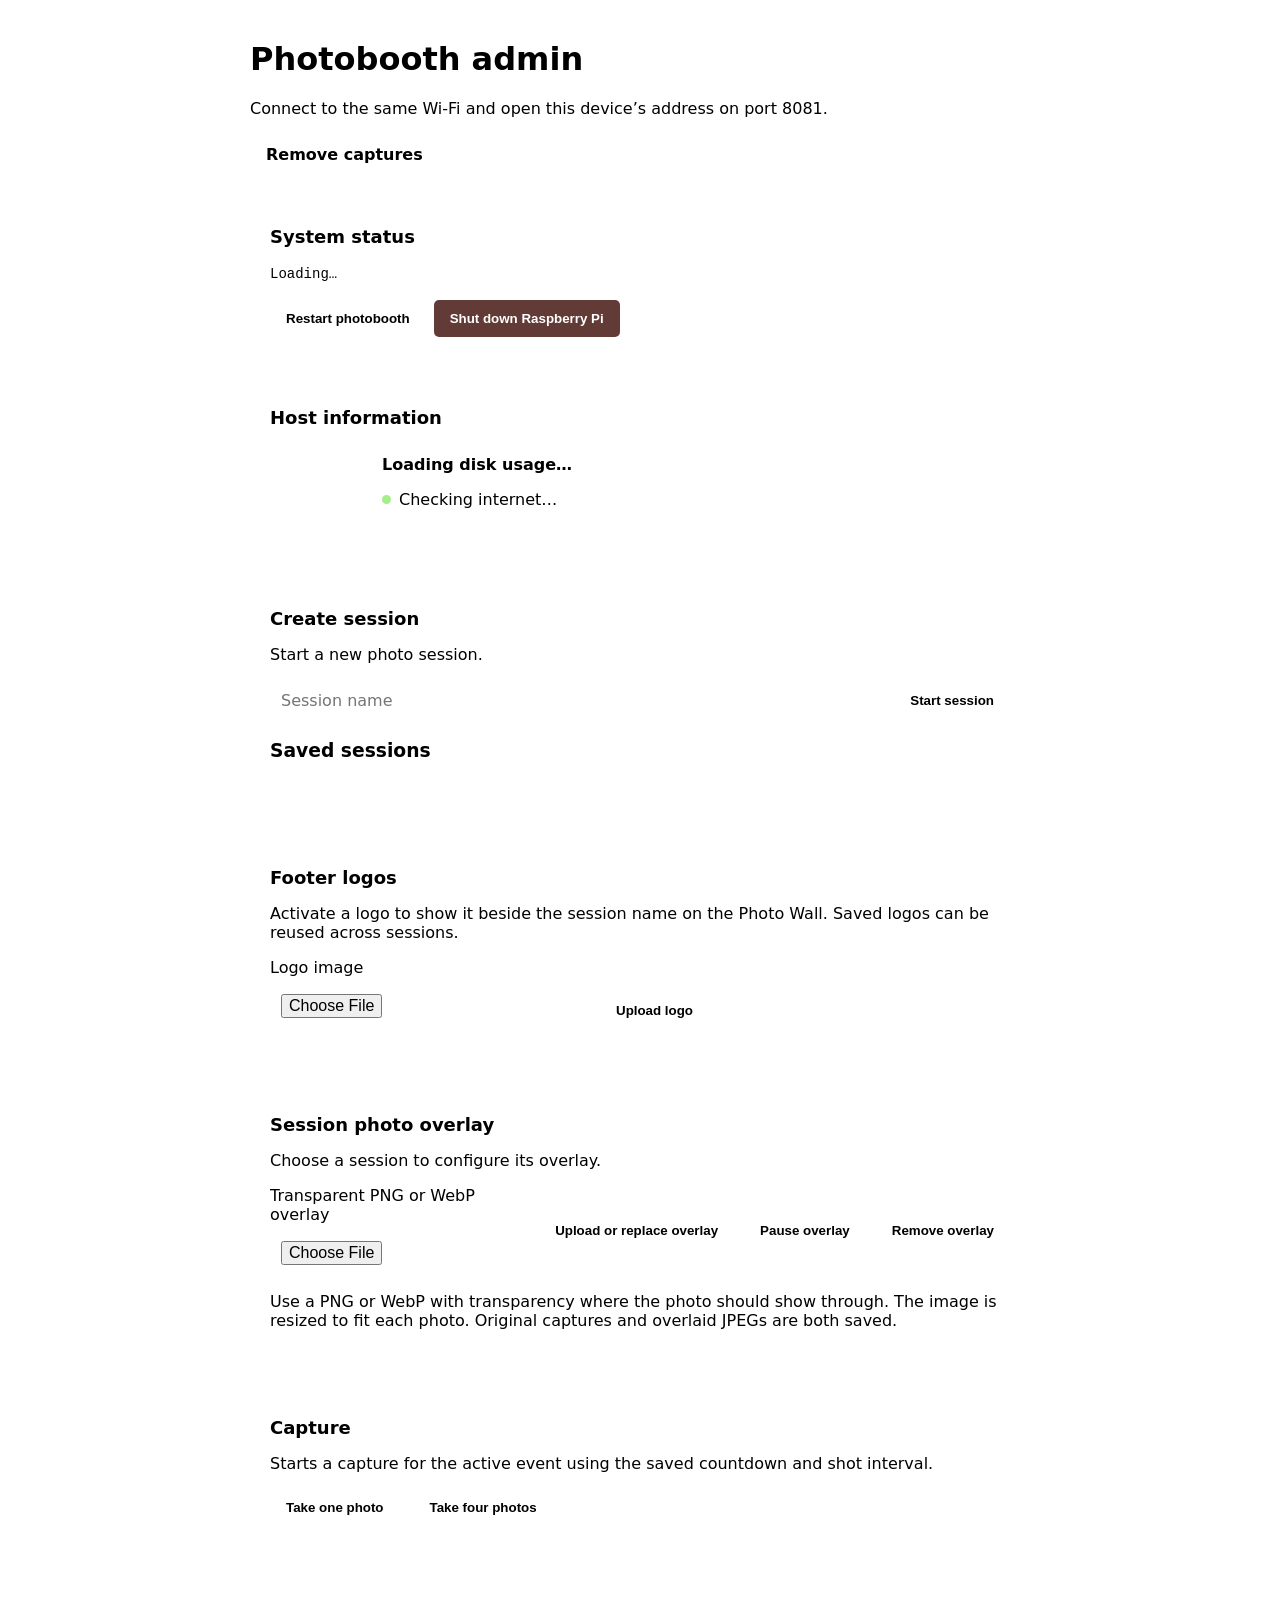
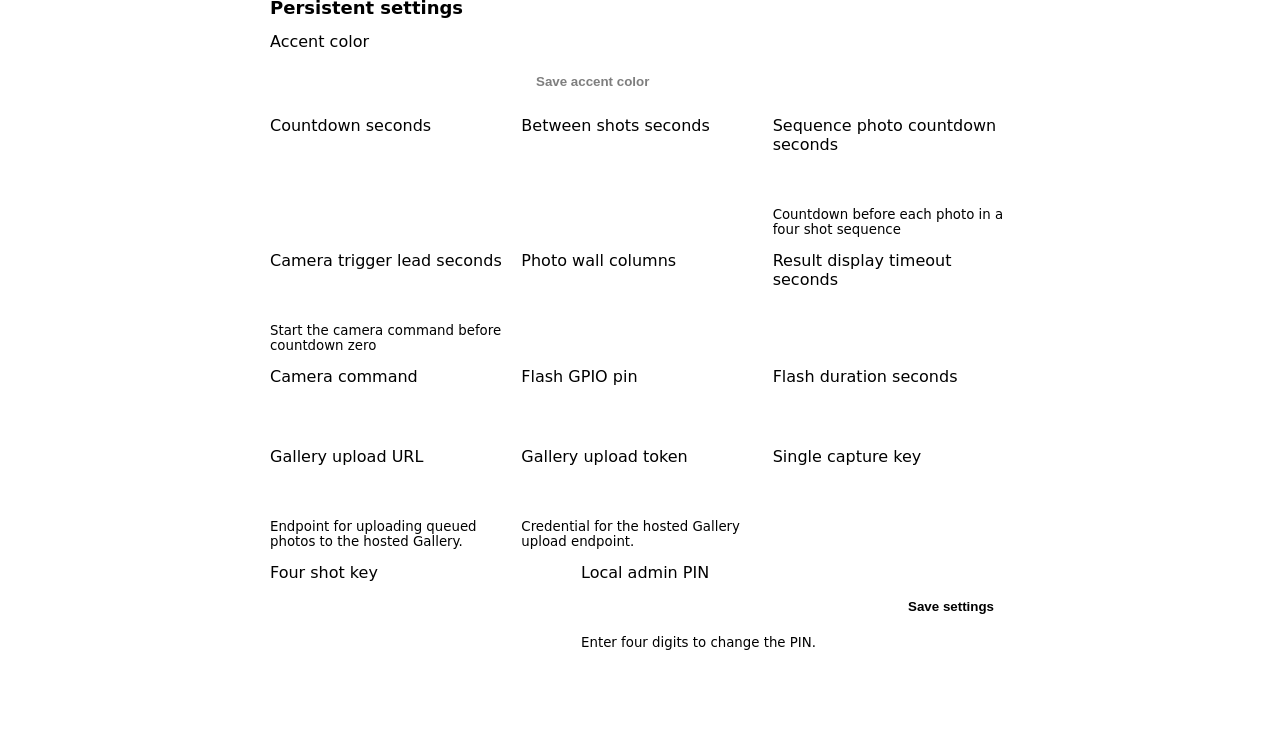
==== photobooth/static/admin.html @ e75b1881 "Add capture removal and shutdown to remote admin" ====
<!doctype html><html lang="en"><head><meta charset="utf-8"><meta name="viewport" content="width=device-width,initial-scale=1"><title>Photobooth Admin</title><link rel="stylesheet" href="/static/appearance.css"><style>*{box-sizing:border-box}body{margin:0;background:var(--page);color:var(--text);font:16px system-ui,sans-serif}.wrap{max-width:820px;margin:40px auto;padding:0 20px}h1{font-size:32px}h2{font-size:18px;color:var(--accent)}.card{background:var(--card);border:1px solid var(--secondary-strong);border-radius:10px;padding:20px;margin:16px 0}.status{white-space:pre-line;font:14px ui-monospace,monospace;color:var(--text-muted);line-height:1.8}form{display:flex;gap:10px;flex-wrap:wrap}input,select{background:var(--field);border:1px solid var(--line-strong);border-radius:5px;padding:11px;color:white;font:inherit}input[type=text]{flex:1;min-width:200px}button{border:0;border-radius:5px;background:var(--accent);color:var(--accent-ink);padding:11px 16px;font-weight:700;cursor:pointer}label{display:grid;gap:6px;color:var(--text-muted);min-width:180px;flex:1}label input,label select{width:100%}#accent-form{align-items:end;margin-bottom:16px}#accent-form label{flex:0 1 240px}.settings{display:flex;gap:14px;flex-wrap:wrap}#message{min-height:22px;color:var(--accent)}.muted{color:var(--text-subtle)}a{color:var(--accent)}.session-admin-list{display:grid;gap:8px}.session-admin-row{display:flex;align-items:center;justify-content:space-between;gap:12px;padding:10px;border:1px solid var(--secondary-strong);border-radius:6px}.session-admin-row small{display:block;color:var(--text-subtle);margin-top:3px}.session-admin-actions{display:flex;gap:6px}.session-admin-actions button{padding:8px 10px}.session-admin-actions a{display:inline-block;padding:8px 10px;border-radius:5px;background:var(--secondary-strong);color:var(--text);text-decoration:none;font-size:13px;font-weight:700}.session-admin-actions button.secondary,.secondary{background:var(--secondary-strong);color:var(--text)}.session-admin-actions button.danger{background:#633b36;color:#fff}.host-panel{display:flex;align-items:center;gap:18px}.disk-chart{width:94px;height:94px;flex:none;border-radius:50%;background:conic-gradient(var(--accent) var(--usage,0%),var(--secondary-strong) 0)}.disk-chart:after{content:"";display:block;width:62px;height:62px;position:relative;top:16px;left:16px;border-radius:50%;background:var(--card)}.host-panel strong,.host-panel small{display:block}.internet-line{display:flex;align-items:center;gap:8px}.internet-line i{width:9px;height:9px;border-radius:50%;background:#a5ef8a}.internet-line i.offline{background:#ff8d75}.internet-stat i{display:block;width:7px;height:7px;border-radius:50%;background:#a5ef8a}.internet-stat i.offline{background:#ff8d75}.session-admin-actions{flex-wrap:wrap;justify-content:flex-end}.session-admin-row{flex-wrap:wrap}
.admin-page-link{display:inline-block;border-radius:5px;background:var(--accent);color:var(--accent-ink);padding:11px 16px;font-weight:700;text-decoration:none}
.system-actions,.dialog-actions{display:flex;flex-wrap:wrap;gap:8px;margin-top:12px}
button.danger{background:#633b36;color:#fff}
button:disabled{opacity:.5;cursor:not-allowed}
#shutdown-dialog{width:min(420px,calc(100% - 32px));margin:auto;background:var(--card);color:var(--text)}
#shutdown-dialog::backdrop{background:rgb(0 0 0 / 60%)}
#shutdown-dialog h2{margin-top:0}
.dialog-actions{justify-content:flex-end}
.footer-logo-list{display:grid;gap:8px;margin-top:14px}
.footer-logo-preview{width:76px;height:48px;object-fit:contain;border-radius:4px;background:var(--field)}
.footer-logo-name{flex:1;min-width:0;overflow-wrap:anywhere}
#footer-logo-form{align-items:end}
#footer-logo-form label{flex:0 1 320px;min-width:0}
</style></head><body><main class="wrap"><h1>Photobooth admin</h1><p class="muted">Connect to the same Wi-Fi and open this device’s address on port 8081.</p><p><a class="admin-page-link" href="/admin/captures">Remove captures</a></p><section class="card"><h2>System status</h2><div id="status" class="status">Loading…</div><div class="system-actions">
  <button id="restart" type="button">Restart photobooth</button>
  <button id="shutdown" class="danger" type="button">Shut down Raspberry Pi</button>
</div>
<p id="shutdown-status" role="status" hidden></p>
<dialog id="shutdown-dialog" class="card" aria-labelledby="shutdown-title" aria-describedby="shutdown-description">
  <h2 id="shutdown-title">Shut down Raspberry Pi?</h2>
  <p id="shutdown-description">The photobooth will be unavailable until the Raspberry Pi is powered on again.</p>
  <form method="dialog" class="dialog-actions">
    <button class="secondary" value="cancel" autofocus>Cancel</button>
    <button class="danger" value="shutdown">Shut down</button>
  </form>
</dialog></section><section class="card"><h2>Host information</h2><div class="host-panel"><div id="disk-chart" class="disk-chart" aria-label="Disk usage"></div><div><strong id="disk-summary">Loading disk usage…</strong><small id="disk-detail" class="muted"></small><p class="internet-line"><i id="admin-internet-indicator"></i><span id="admin-internet-status">Checking internet…</span></p></div></div></section><section class="card"><h2>Create session</h2><p class="muted">Start a new photo session.</p><form id="event-form"><input id="event-name" type="text" placeholder="Session name" required><button>Start session</button></form><h3>Saved sessions</h3><div id="sessions" class="session-admin-list"></div><p><button id="stop-session" class="secondary" type="button" hidden>Stop active session</button></p></section><section class="card" aria-labelledby="footer-logo-heading">
  <h2 id="footer-logo-heading">Footer logos</h2>
  <p class="muted">Activate a logo to show it beside the session name on the Photo Wall. Saved logos can be reused across sessions.</p>
  <form id="footer-logo-form">
    <label>Logo image<input id="footer-logo-file" type="file" accept="image/png,image/jpeg,image/webp" required></label>
    <button>Upload logo</button>
  </form>
  <div id="footer-logo-list" class="footer-logo-list"></div>
  <div id="footer-logo-message" class="muted" role="status"></div>
</section>
<section class="card"><h2>Session photo overlay</h2><p id="overlay-status" class="muted">Choose a session to configure its overlay.</p><form id="overlay-form"><label>Transparent PNG or WebP overlay<input id="overlay-file" type="file" accept="image/png,image/webp,.png,.webp"></label><button>Upload or replace overlay</button><button id="pause-overlay" class="secondary" type="button">Pause overlay</button><button id="remove-overlay" class="secondary" type="button">Remove overlay</button></form><p class="muted">Use a PNG or WebP with transparency where the photo should show through. The image is resized to fit each photo. Original captures and overlaid JPEGs are both saved.</p></section><section class="card"><h2>Capture</h2><p class="muted">Starts a capture for the active event using the saved countdown and shot interval.</p><div class="settings"><button id="capture-one" type="button">Take one photo</button><button id="capture-four" type="button">Take four photos</button></div></section><section class="card"><h2>Persistent settings</h2><form id="accent-form"><label>Accent color<select id="accent-color" name="accent_color" disabled></select></label><button disabled>Save accent color</button><span id="accent-message" class="muted" role="status"></span></form><form id="settings-form" class="settings"><label>Countdown seconds<input name="countdown_seconds" type="number" min="0" max="30"></label><label>Between shots seconds<input name="sequence_interval_seconds" type="number" min="0" max="10" step="0.1"></label><label>Sequence photo countdown seconds<input name="sequence_countdown_seconds" type="number" min="0" max="30"><small>Countdown before each photo in a four shot sequence</small></label><label>Camera trigger lead seconds<input name="capture_lead_seconds" type="number" min="0" max="5" step="0.1"><small>Start the camera command before countdown zero</small></label><label>Photo wall columns<input name="idle_photo_wall_columns" type="number" min="1" max="12"></label><label>Result display timeout seconds<input name="result_timeout_seconds" type="number" min="1" max="300"></label><label>Camera command<input name="camera_command" type="text"></label><label>Flash GPIO pin<input name="gpio_flash_pin" type="number" min="0" max="27"></label><label>Flash duration seconds<input name="flash_seconds" type="number" min="0" max="5" step="0.01"></label><label>Gallery upload URL<input name="upload_url" type="url"><small>Endpoint for uploading queued photos to the hosted Gallery.</small></label><label>Gallery upload token<input name="upload_token" type="password" autocomplete="new-password"><small>Credential for the hosted Gallery upload endpoint.</small></label><label>Single capture key<input name="key_single" type="text" maxlength="1"></label><label>Four shot key<input name="key_sequence" type="text" maxlength="1"></label><label>Local admin PIN<input name="admin_pin" type="password" inputmode="numeric" pattern="[0-9]{4}" maxlength="4" autocomplete="new-password"><small>Enter four digits to change the PIN.</small></label><button>Save settings</button></form></section><div id="message" role="status"></div></main><script src="/static/appearance.js" defer></script><script src="/static/admin.js" defer></script></body></html>
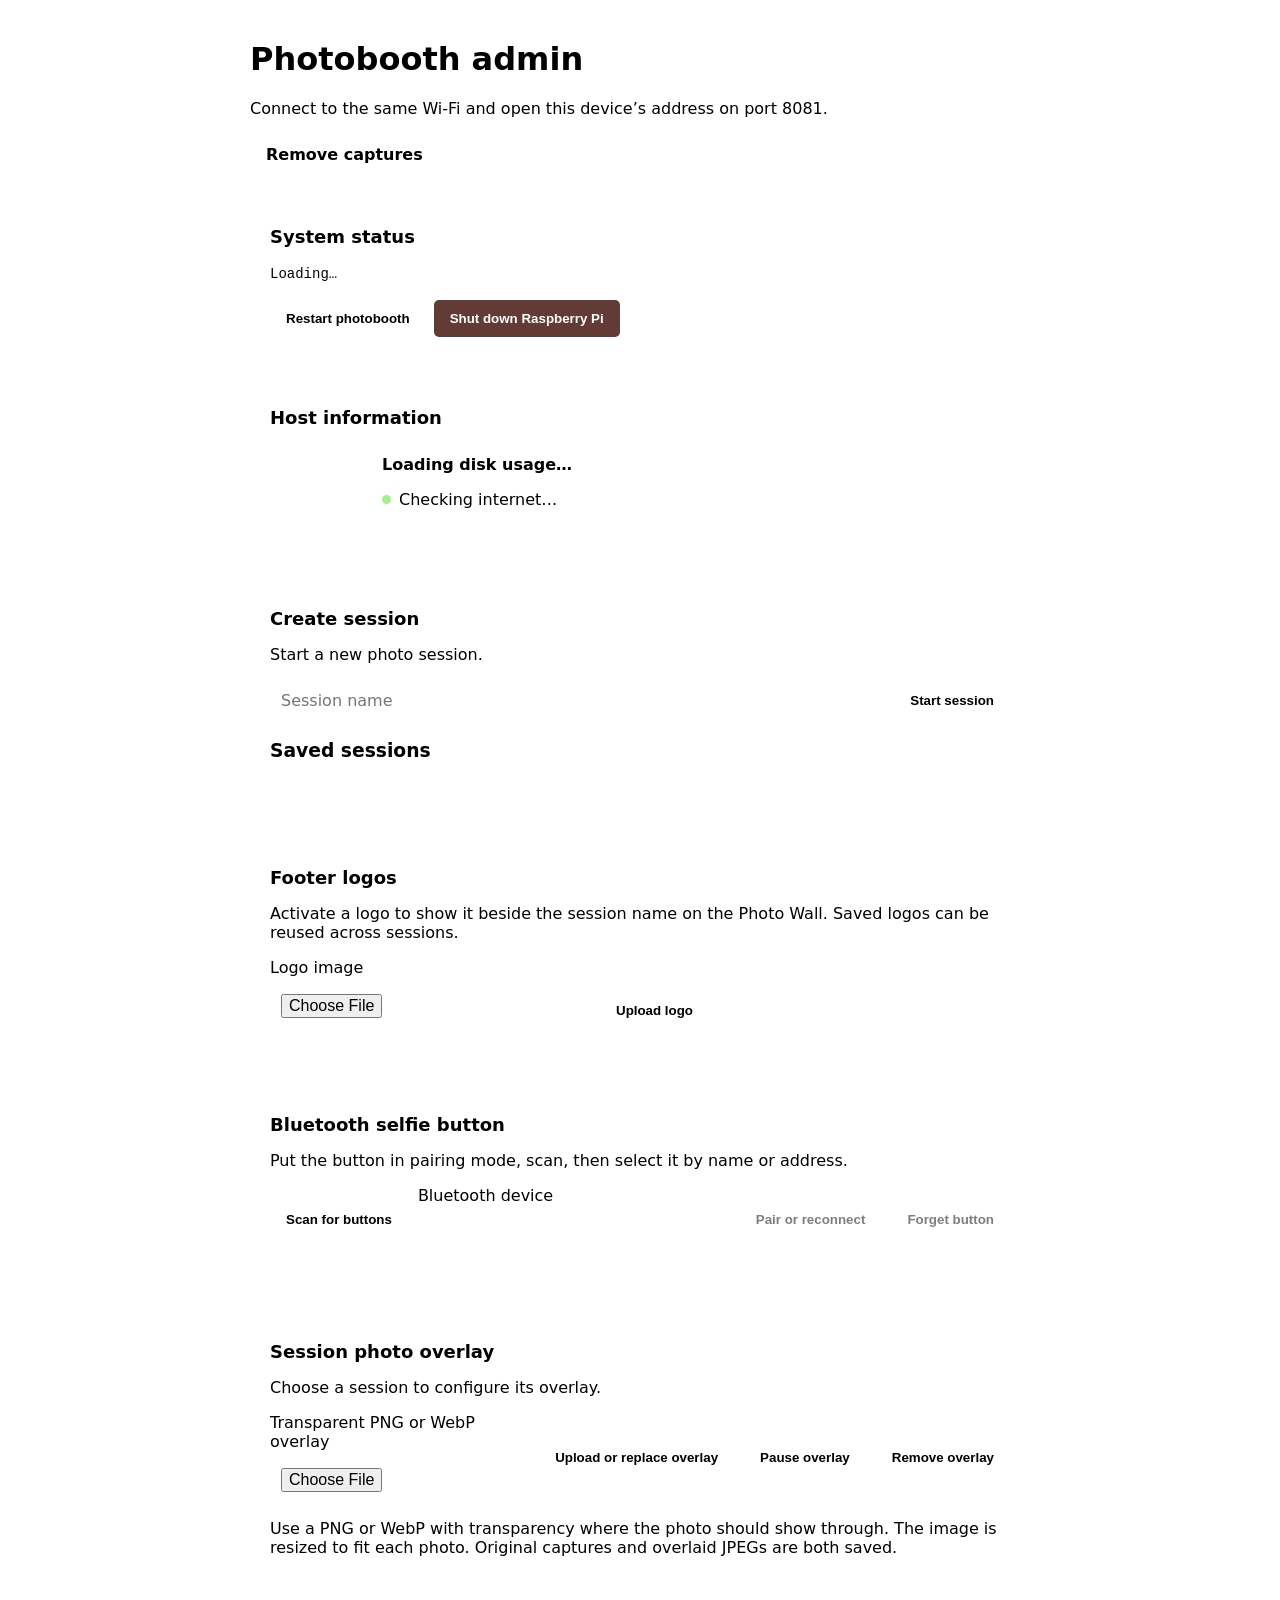
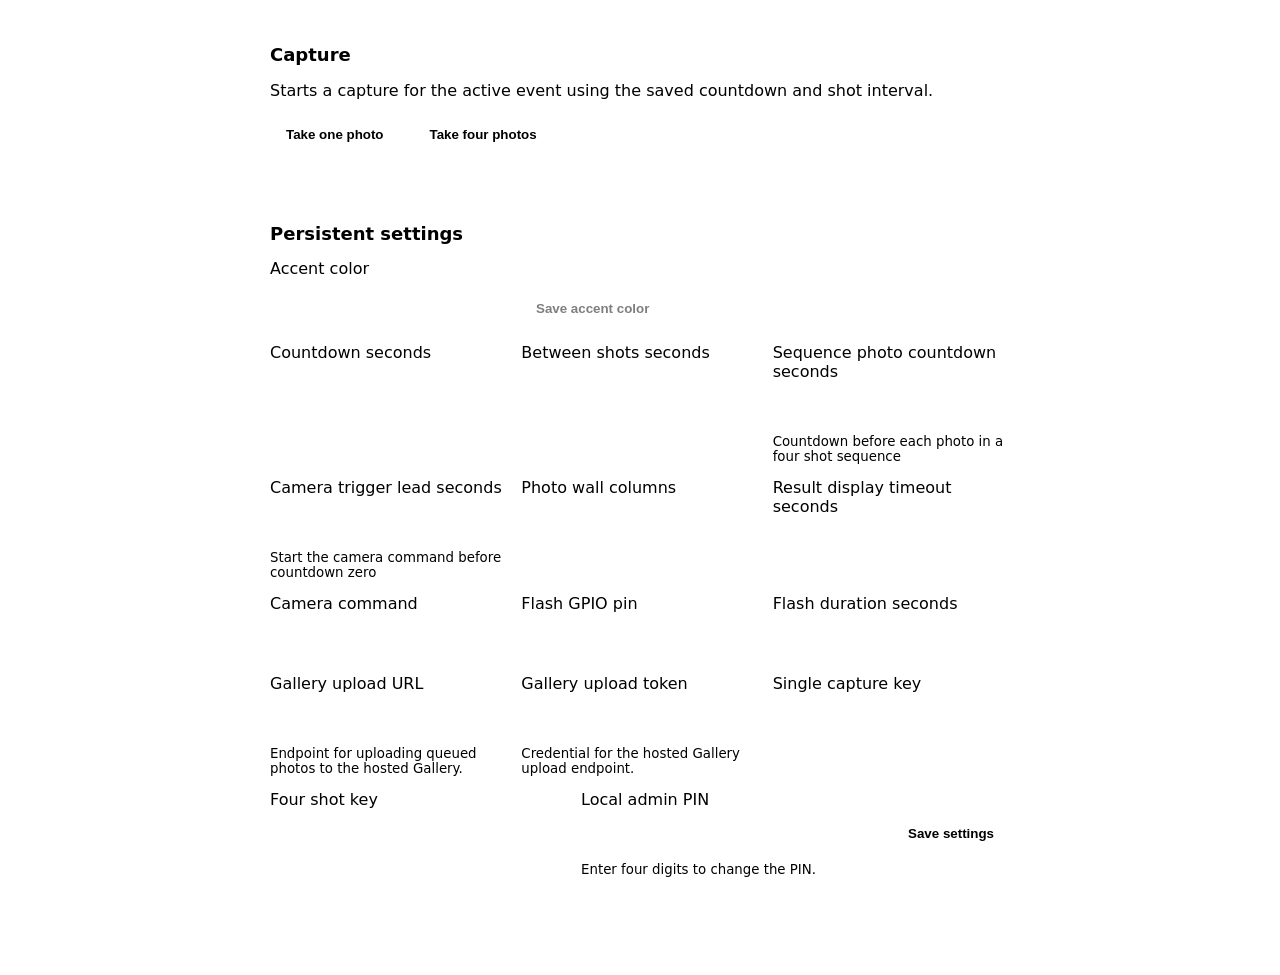
==== commit f5715452: "Add Bluetooth selfie button support to Photobooth" ====
--- a/photobooth/static/admin.html
+++ b/photobooth/static/admin.html
@@ -34,4 +34,16 @@
   <div id="footer-logo-list" class="footer-logo-list"></div>
   <div id="footer-logo-message" class="muted" role="status"></div>
 </section>
+<section class="card">
+  <h2>Bluetooth selfie button</h2>
+  <p class="muted">Put the button in pairing mode, scan, then select it by name or address.</p>
+  <form id="selfie-form">
+    <button id="selfie-scan" class="secondary" type="button">Scan for buttons</button>
+    <label>Bluetooth device<select id="selfie-device" required disabled></select></label>
+    <button id="selfie-pair" disabled>Pair or reconnect</button>
+    <button id="selfie-forget" class="secondary" type="button" disabled>Forget button</button>
+  </form>
+  <p id="selfie-connection" class="muted"></p>
+  <div id="selfie-message" class="muted" role="status"></div>
+</section>
 <section class="card"><h2>Session photo overlay</h2><p id="overlay-status" class="muted">Choose a session to configure its overlay.</p><form id="overlay-form"><label>Transparent PNG or WebP overlay<input id="overlay-file" type="file" accept="image/png,image/webp,.png,.webp"></label><button>Upload or replace overlay</button><button id="pause-overlay" class="secondary" type="button">Pause overlay</button><button id="remove-overlay" class="secondary" type="button">Remove overlay</button></form><p class="muted">Use a PNG or WebP with transparency where the photo should show through. The image is resized to fit each photo. Original captures and overlaid JPEGs are both saved.</p></section><section class="card"><h2>Capture</h2><p class="muted">Starts a capture for the active event using the saved countdown and shot interval.</p><div class="settings"><button id="capture-one" type="button">Take one photo</button><button id="capture-four" type="button">Take four photos</button></div></section><section class="card"><h2>Persistent settings</h2><form id="accent-form"><label>Accent color<select id="accent-color" name="accent_color" disabled></select></label><button disabled>Save accent color</button><span id="accent-message" class="muted" role="status"></span></form><form id="settings-form" class="settings"><label>Countdown seconds<input name="countdown_seconds" type="number" min="0" max="30"></label><label>Between shots seconds<input name="sequence_interval_seconds" type="number" min="0" max="10" step="0.1"></label><label>Sequence photo countdown seconds<input name="sequence_countdown_seconds" type="number" min="0" max="30"><small>Countdown before each photo in a four shot sequence</small></label><label>Camera trigger lead seconds<input name="capture_lead_seconds" type="number" min="0" max="5" step="0.1"><small>Start the camera command before countdown zero</small></label><label>Photo wall columns<input name="idle_photo_wall_columns" type="number" min="1" max="12"></label><label>Result display timeout seconds<input name="result_timeout_seconds" type="number" min="1" max="300"></label><label>Camera command<input name="camera_command" type="text"></label><label>Flash GPIO pin<input name="gpio_flash_pin" type="number" min="0" max="27"></label><label>Flash duration seconds<input name="flash_seconds" type="number" min="0" max="5" step="0.01"></label><label>Gallery upload URL<input name="upload_url" type="url"><small>Endpoint for uploading queued photos to the hosted Gallery.</small></label><label>Gallery upload token<input name="upload_token" type="password" autocomplete="new-password"><small>Credential for the hosted Gallery upload endpoint.</small></label><label>Single capture key<input name="key_single" type="text" maxlength="1"></label><label>Four shot key<input name="key_sequence" type="text" maxlength="1"></label><label>Local admin PIN<input name="admin_pin" type="password" inputmode="numeric" pattern="[0-9]{4}" maxlength="4" autocomplete="new-password"><small>Enter four digits to change the PIN.</small></label><button>Save settings</button></form></section><div id="message" role="status"></div></main><script src="/static/appearance.js" defer></script><script src="/static/admin.js" defer></script></body></html>
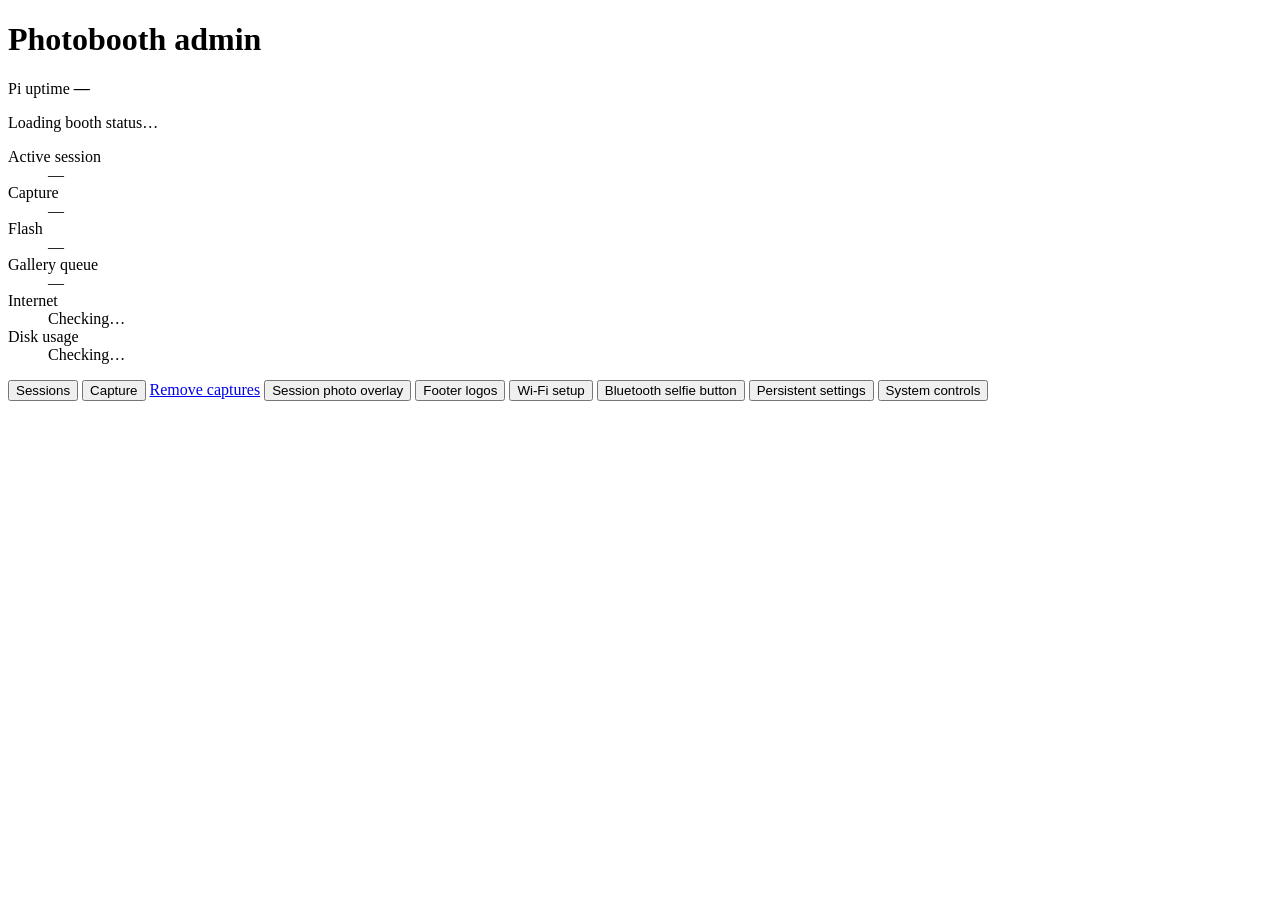
==== commit 776fd6ca: "Add Wi-Fi fallback and compact Photobooth admin" ====
--- a/photobooth/static/admin.html
+++ b/photobooth/static/admin.html
@@ -1,49 +1,228 @@
-<!doctype html><html lang="en"><head><meta charset="utf-8"><meta name="viewport" content="width=device-width,initial-scale=1"><title>Photobooth Admin</title><link rel="stylesheet" href="/static/appearance.css"><style>*{box-sizing:border-box}body{margin:0;background:var(--page);color:var(--text);font:16px system-ui,sans-serif}.wrap{max-width:820px;margin:40px auto;padding:0 20px}h1{font-size:32px}h2{font-size:18px;color:var(--accent)}.card{background:var(--card);border:1px solid var(--secondary-strong);border-radius:10px;padding:20px;margin:16px 0}.status{white-space:pre-line;font:14px ui-monospace,monospace;color:var(--text-muted);line-height:1.8}form{display:flex;gap:10px;flex-wrap:wrap}input,select{background:var(--field);border:1px solid var(--line-strong);border-radius:5px;padding:11px;color:white;font:inherit}input[type=text]{flex:1;min-width:200px}button{border:0;border-radius:5px;background:var(--accent);color:var(--accent-ink);padding:11px 16px;font-weight:700;cursor:pointer}label{display:grid;gap:6px;color:var(--text-muted);min-width:180px;flex:1}label input,label select{width:100%}#accent-form{align-items:end;margin-bottom:16px}#accent-form label{flex:0 1 240px}.settings{display:flex;gap:14px;flex-wrap:wrap}#message{min-height:22px;color:var(--accent)}.muted{color:var(--text-subtle)}a{color:var(--accent)}.session-admin-list{display:grid;gap:8px}.session-admin-row{display:flex;align-items:center;justify-content:space-between;gap:12px;padding:10px;border:1px solid var(--secondary-strong);border-radius:6px}.session-admin-row small{display:block;color:var(--text-subtle);margin-top:3px}.session-admin-actions{display:flex;gap:6px}.session-admin-actions button{padding:8px 10px}.session-admin-actions a{display:inline-block;padding:8px 10px;border-radius:5px;background:var(--secondary-strong);color:var(--text);text-decoration:none;font-size:13px;font-weight:700}.session-admin-actions button.secondary,.secondary{background:var(--secondary-strong);color:var(--text)}.session-admin-actions button.danger{background:#633b36;color:#fff}.host-panel{display:flex;align-items:center;gap:18px}.disk-chart{width:94px;height:94px;flex:none;border-radius:50%;background:conic-gradient(var(--accent) var(--usage,0%),var(--secondary-strong) 0)}.disk-chart:after{content:"";display:block;width:62px;height:62px;position:relative;top:16px;left:16px;border-radius:50%;background:var(--card)}.host-panel strong,.host-panel small{display:block}.internet-line{display:flex;align-items:center;gap:8px}.internet-line i{width:9px;height:9px;border-radius:50%;background:#a5ef8a}.internet-line i.offline{background:#ff8d75}.internet-stat i{display:block;width:7px;height:7px;border-radius:50%;background:#a5ef8a}.internet-stat i.offline{background:#ff8d75}.session-admin-actions{flex-wrap:wrap;justify-content:flex-end}.session-admin-row{flex-wrap:wrap}
-.admin-page-link{display:inline-block;border-radius:5px;background:var(--accent);color:var(--accent-ink);padding:11px 16px;font-weight:700;text-decoration:none}
-.system-actions,.dialog-actions{display:flex;flex-wrap:wrap;gap:8px;margin-top:12px}
-button.danger{background:#633b36;color:#fff}
-button:disabled{opacity:.5;cursor:not-allowed}
-#shutdown-dialog{width:min(420px,calc(100% - 32px));margin:auto;background:var(--card);color:var(--text)}
-#shutdown-dialog::backdrop{background:rgb(0 0 0 / 60%)}
-#shutdown-dialog h2{margin-top:0}
-.dialog-actions{justify-content:flex-end}
-.footer-logo-list{display:grid;gap:8px;margin-top:14px}
-.footer-logo-preview{width:76px;height:48px;object-fit:contain;border-radius:4px;background:var(--field)}
-.footer-logo-name{flex:1;min-width:0;overflow-wrap:anywhere}
-#footer-logo-form{align-items:end}
-#footer-logo-form label{flex:0 1 320px;min-width:0}
-</style></head><body><main class="wrap"><h1>Photobooth admin</h1><p class="muted">Connect to the same Wi-Fi and open this device’s address on port 8081.</p><p><a class="admin-page-link" href="/admin/captures">Remove captures</a></p><section class="card"><h2>System status</h2><div id="status" class="status">Loading…</div><div class="system-actions">
-  <button id="restart" type="button">Restart photobooth</button>
-  <button id="shutdown" class="danger" type="button">Shut down Raspberry Pi</button>
-</div>
-<p id="shutdown-status" role="status" hidden></p>
-<dialog id="shutdown-dialog" class="card" aria-labelledby="shutdown-title" aria-describedby="shutdown-description">
-  <h2 id="shutdown-title">Shut down Raspberry Pi?</h2>
-  <p id="shutdown-description">The photobooth will be unavailable until the Raspberry Pi is powered on again.</p>
-  <form method="dialog" class="dialog-actions">
-    <button class="secondary" value="cancel" autofocus>Cancel</button>
-    <button class="danger" value="shutdown">Shut down</button>
-  </form>
-</dialog></section><section class="card"><h2>Host information</h2><div class="host-panel"><div id="disk-chart" class="disk-chart" aria-label="Disk usage"></div><div><strong id="disk-summary">Loading disk usage…</strong><small id="disk-detail" class="muted"></small><p class="internet-line"><i id="admin-internet-indicator"></i><span id="admin-internet-status">Checking internet…</span></p></div></div></section><section class="card"><h2>Create session</h2><p class="muted">Start a new photo session.</p><form id="event-form"><input id="event-name" type="text" placeholder="Session name" required><button>Start session</button></form><h3>Saved sessions</h3><div id="sessions" class="session-admin-list"></div><p><button id="stop-session" class="secondary" type="button" hidden>Stop active session</button></p></section><section class="card" aria-labelledby="footer-logo-heading">
-  <h2 id="footer-logo-heading">Footer logos</h2>
-  <p class="muted">Activate a logo to show it beside the session name on the Photo Wall. Saved logos can be reused across sessions.</p>
-  <form id="footer-logo-form">
-    <label>Logo image<input id="footer-logo-file" type="file" accept="image/png,image/jpeg,image/webp" required></label>
-    <button>Upload logo</button>
-  </form>
-  <div id="footer-logo-list" class="footer-logo-list"></div>
-  <div id="footer-logo-message" class="muted" role="status"></div>
-</section>
-<section class="card">
-  <h2>Bluetooth selfie button</h2>
-  <p class="muted">Put the button in pairing mode, scan, then select it by name or address.</p>
-  <form id="selfie-form">
-    <button id="selfie-scan" class="secondary" type="button">Scan for buttons</button>
-    <label>Bluetooth device<select id="selfie-device" required disabled></select></label>
-    <button id="selfie-pair" disabled>Pair or reconnect</button>
-    <button id="selfie-forget" class="secondary" type="button" disabled>Forget button</button>
-  </form>
-  <p id="selfie-connection" class="muted"></p>
-  <div id="selfie-message" class="muted" role="status"></div>
-</section>
-<section class="card"><h2>Session photo overlay</h2><p id="overlay-status" class="muted">Choose a session to configure its overlay.</p><form id="overlay-form"><label>Transparent PNG or WebP overlay<input id="overlay-file" type="file" accept="image/png,image/webp,.png,.webp"></label><button>Upload or replace overlay</button><button id="pause-overlay" class="secondary" type="button">Pause overlay</button><button id="remove-overlay" class="secondary" type="button">Remove overlay</button></form><p class="muted">Use a PNG or WebP with transparency where the photo should show through. The image is resized to fit each photo. Original captures and overlaid JPEGs are both saved.</p></section><section class="card"><h2>Capture</h2><p class="muted">Starts a capture for the active event using the saved countdown and shot interval.</p><div class="settings"><button id="capture-one" type="button">Take one photo</button><button id="capture-four" type="button">Take four photos</button></div></section><section class="card"><h2>Persistent settings</h2><form id="accent-form"><label>Accent color<select id="accent-color" name="accent_color" disabled></select></label><button disabled>Save accent color</button><span id="accent-message" class="muted" role="status"></span></form><form id="settings-form" class="settings"><label>Countdown seconds<input name="countdown_seconds" type="number" min="0" max="30"></label><label>Between shots seconds<input name="sequence_interval_seconds" type="number" min="0" max="10" step="0.1"></label><label>Sequence photo countdown seconds<input name="sequence_countdown_seconds" type="number" min="0" max="30"><small>Countdown before each photo in a four shot sequence</small></label><label>Camera trigger lead seconds<input name="capture_lead_seconds" type="number" min="0" max="5" step="0.1"><small>Start the camera command before countdown zero</small></label><label>Photo wall columns<input name="idle_photo_wall_columns" type="number" min="1" max="12"></label><label>Result display timeout seconds<input name="result_timeout_seconds" type="number" min="1" max="300"></label><label>Camera command<input name="camera_command" type="text"></label><label>Flash GPIO pin<input name="gpio_flash_pin" type="number" min="0" max="27"></label><label>Flash duration seconds<input name="flash_seconds" type="number" min="0" max="5" step="0.01"></label><label>Gallery upload URL<input name="upload_url" type="url"><small>Endpoint for uploading queued photos to the hosted Gallery.</small></label><label>Gallery upload token<input name="upload_token" type="password" autocomplete="new-password"><small>Credential for the hosted Gallery upload endpoint.</small></label><label>Single capture key<input name="key_single" type="text" maxlength="1"></label><label>Four shot key<input name="key_sequence" type="text" maxlength="1"></label><label>Local admin PIN<input name="admin_pin" type="password" inputmode="numeric" pattern="[0-9]{4}" maxlength="4" autocomplete="new-password"><small>Enter four digits to change the PIN.</small></label><button>Save settings</button></form></section><div id="message" role="status"></div></main><script src="/static/appearance.js" defer></script><script src="/static/admin.js" defer></script></body></html>
+<!doctype html>
+<html lang="en">
+<head>
+  <meta charset="utf-8">
+  <meta name="viewport" content="width=device-width, initial-scale=1">
+  <title>Photobooth Admin</title>
+  <link rel="stylesheet" href="/static/appearance.css">
+  <link rel="stylesheet" href="/static/admin.css">
+  <script src="/static/appearance.js" defer></script>
+  <script src="/static/admin.js" defer></script>
+</head>
+<body>
+  <main class="wrap">
+    <header>
+      <div class="admin-heading">
+        <h1>Photobooth admin</h1>
+        <div class="uptime">
+          <span>Pi uptime</span>
+          <strong id="admin-uptime">—</strong>
+        </div>
+      </div>
+      <p id="status">Loading booth status…</p>
+      <dl class="overview" aria-label="Booth and host status">
+        <div><dt>Active session</dt><dd id="admin-session">—</dd></div>
+        <div><dt>Capture</dt><dd id="admin-capture-status">—</dd></div>
+        <div><dt>Flash</dt><dd id="admin-flash">—</dd></div>
+        <div><dt>Gallery queue</dt><dd id="admin-uploads">—</dd></div>
+        <div>
+          <dt>Internet</dt>
+          <dd>
+            <span class="internet-line"><i id="admin-internet-indicator" aria-hidden="true"></i><span id="admin-internet-status">Checking…</span></span>
+            <small id="admin-network-status"></small>
+          </dd>
+        </div>
+        <div>
+          <dt>Disk usage</dt>
+          <dd><span id="disk-summary">Checking…</span><small id="disk-detail"></small><div id="disk-chart" aria-hidden="true"></div></dd>
+        </div>
+      </dl>
+    </header>
+
+    <nav class="admin-menu" aria-label="Admin menu">
+      <button type="button" aria-haspopup="dialog" aria-controls="sessions-panel" data-admin-panel="sessions-panel">Sessions</button>
+      <button type="button" aria-haspopup="dialog" aria-controls="capture-panel" data-admin-panel="capture-panel">Capture</button>
+      <a href="/admin/captures">Remove captures</a>
+      <button type="button" aria-haspopup="dialog" aria-controls="overlay-panel" data-admin-panel="overlay-panel">Session photo overlay</button>
+      <button type="button" aria-haspopup="dialog" aria-controls="footer-logos-panel" data-admin-panel="footer-logos-panel">Footer logos</button>
+      <button type="button" aria-haspopup="dialog" aria-controls="wifi-panel" data-admin-panel="wifi-panel">Wi-Fi setup</button>
+      <button type="button" aria-haspopup="dialog" aria-controls="selfie-panel" data-admin-panel="selfie-panel">Bluetooth selfie button</button>
+      <button type="button" aria-haspopup="dialog" aria-controls="settings-panel" data-admin-panel="settings-panel">Persistent settings</button>
+      <button type="button" aria-haspopup="dialog" aria-controls="system-panel" data-admin-panel="system-panel">System controls</button>
+    </nav>
+    <p id="message" role="status"></p>
+
+    <dialog id="sessions-panel" class="admin-panel" aria-labelledby="sessions-panel-heading">
+      <header class="panel-header">
+        <h2 id="sessions-panel-heading">Sessions</h2>
+        <form method="dialog"><button class="secondary" autofocus>Close</button></form>
+      </header>
+      <div class="panel-content">
+        <form id="event-form">
+          <input id="event-name" type="text" placeholder="Session name" aria-label="New session name" required>
+          <button>Start session</button>
+        </form>
+        <h3>Saved sessions</h3>
+        <div id="sessions" class="session-admin-list"></div>
+        <p><button id="stop-session" class="secondary" type="button" hidden>Stop active session</button></p>
+      </div>
+      <p role="status" data-admin-message></p>
+    </dialog>
+
+    <dialog id="capture-panel" class="admin-panel" aria-labelledby="capture-panel-heading">
+      <header class="panel-header">
+        <h2 id="capture-panel-heading">Capture</h2>
+        <form method="dialog"><button class="secondary" autofocus>Close</button></form>
+      </header>
+      <div class="panel-content">
+        <p class="muted">Starts a capture for the active session using the saved countdown and shot interval.</p>
+        <div class="settings">
+          <button id="capture-one" type="button">Take one photo</button>
+          <button id="capture-four" type="button">Take four photos</button>
+        </div>
+      </div>
+      <p role="status" data-admin-message></p>
+    </dialog>
+
+    <dialog id="overlay-panel" class="admin-panel" aria-labelledby="overlay-panel-heading">
+      <header class="panel-header">
+        <h2 id="overlay-panel-heading">Session photo overlay</h2>
+        <form method="dialog"><button class="secondary" autofocus>Close</button></form>
+      </header>
+      <div class="panel-content">
+        <p id="overlay-status" class="muted">Choose a session to configure its overlay.</p>
+        <form id="overlay-form">
+          <label>Transparent PNG or WebP overlay<input id="overlay-file" type="file" accept="image/png,image/webp,.png,.webp"></label>
+          <button>Upload or replace overlay</button>
+          <button id="pause-overlay" class="secondary" type="button">Pause overlay</button>
+          <button id="remove-overlay" class="secondary" type="button">Remove overlay</button>
+        </form>
+        <p class="muted">Use a PNG or WebP with transparency where the photo should show through. The image is resized to fit each photo. Original captures and overlaid JPEGs are both saved.</p>
+      </div>
+      <p role="status" data-admin-message></p>
+    </dialog>
+
+    <dialog id="footer-logos-panel" class="admin-panel" aria-labelledby="footer-logos-panel-heading">
+      <header class="panel-header">
+        <h2 id="footer-logos-panel-heading">Footer logos</h2>
+        <form method="dialog"><button class="secondary" autofocus>Close</button></form>
+      </header>
+      <div class="panel-content">
+        <p class="muted">Activate a logo to show it beside the session name on the Photo Wall. Saved logos can be reused across sessions.</p>
+        <form id="footer-logo-form">
+          <label>Logo image<input id="footer-logo-file" type="file" accept="image/png,image/jpeg,image/webp" required></label>
+          <button>Upload logo</button>
+        </form>
+        <div id="footer-logo-list" class="footer-logo-list"></div>
+        <div id="footer-logo-message" class="muted" role="status"></div>
+      </div>
+    </dialog>
+
+    <dialog id="wifi-panel" class="admin-panel" aria-labelledby="wifi-panel-heading">
+      <header class="panel-header">
+        <h2 id="wifi-panel-heading">Wi-Fi setup</h2>
+        <form method="dialog"><button class="secondary" autofocus>Close</button></form>
+      </header>
+      <div class="panel-content">
+        <p id="wifi-current" class="muted" role="status">Checking Wi-Fi…</p>
+        <p id="wifi-result" class="muted" role="status"></p>
+        <p class="muted">Scan for nearby networks or enter a network name manually. After switching, join the same network on your device and reopen the admin page.</p>
+        <fieldset id="wifi-fields" disabled>
+          <div class="wifi-scan">
+            <button id="wifi-scan" class="secondary" type="button">Scan for networks</button>
+            <label>Nearby networks<select id="wifi-networks"><option value="">Enter a network manually</option></select></label>
+          </div>
+          <form id="wifi-form">
+            <label>Network name<input name="ssid" required maxlength="32" autocomplete="off"></label>
+            <label>Security<select name="security">
+              <option value="wpa-psk">WPA/WPA2 Personal</option>
+              <option value="sae">WPA3 Personal</option>
+              <option value="open">Open</option>
+            </select></label>
+            <label id="wifi-password">Wi-Fi password<input name="password" type="password" autocomplete="new-password" required></label>
+            <label>Admin PIN<input name="pin" type="password" inputmode="numeric" autocomplete="off" required></label>
+            <label class="wifi-hidden"><input name="hidden" type="checkbox"> Hidden network</label>
+            <button type="submit">Join network</button>
+          </form>
+        </fieldset>
+        <p id="wifi-message" class="muted" role="status"></p>
+      </div>
+    </dialog>
+
+    <dialog id="selfie-panel" class="admin-panel" aria-labelledby="selfie-panel-heading">
+      <header class="panel-header">
+        <h2 id="selfie-panel-heading">Bluetooth selfie button</h2>
+        <form method="dialog"><button class="secondary" autofocus>Close</button></form>
+      </header>
+      <div class="panel-content">
+        <p class="muted">Put the button in pairing mode, scan, then select it by name or address.</p>
+        <form id="selfie-form">
+          <button id="selfie-scan" class="secondary" type="button">Scan for buttons</button>
+          <label>Bluetooth device<select id="selfie-device" required disabled></select></label>
+          <button id="selfie-pair" disabled>Pair or reconnect</button>
+          <button id="selfie-forget" class="secondary" type="button" disabled>Forget button</button>
+        </form>
+        <p id="selfie-connection" class="muted"></p>
+        <div id="selfie-message" class="muted" role="status"></div>
+      </div>
+    </dialog>
+
+    <dialog id="settings-panel" class="admin-panel" aria-labelledby="settings-panel-heading">
+      <header class="panel-header">
+        <h2 id="settings-panel-heading">Persistent settings</h2>
+        <form method="dialog"><button class="secondary" autofocus>Close</button></form>
+      </header>
+      <div class="panel-content">
+        <form id="accent-form">
+          <label>Accent color<select id="accent-color" name="accent_color" disabled></select></label>
+          <button disabled>Save accent color</button>
+          <span id="accent-message" class="muted" role="status"></span>
+        </form>
+        <form id="settings-form" class="settings">
+          <label>Countdown seconds<input name="countdown_seconds" type="number" min="0" max="30"></label>
+          <label>Between shots seconds<input name="sequence_interval_seconds" type="number" min="0" max="10" step="0.1"></label>
+          <label>Sequence photo countdown seconds<input name="sequence_countdown_seconds" type="number" min="0" max="30"><small>Countdown before each photo in a four shot sequence</small></label>
+          <label>Camera trigger lead seconds<input name="capture_lead_seconds" type="number" min="0" max="5" step="0.1"><small>Start the camera command before countdown zero</small></label>
+          <label>Photo wall columns<input name="idle_photo_wall_columns" type="number" min="1" max="12"></label>
+          <label>Result display timeout seconds<input name="result_timeout_seconds" type="number" min="1" max="300"></label>
+          <label>Camera command<input name="camera_command" type="text"></label>
+          <label>Flash GPIO pin<input name="gpio_flash_pin" type="number" min="0" max="27"></label>
+          <label>Flash duration seconds<input name="flash_seconds" type="number" min="0" max="5" step="0.01"></label>
+          <label>Gallery upload URL<input name="upload_url" type="url"><small>Endpoint for uploading queued photos to the hosted Gallery.</small></label>
+          <label>Gallery upload token<input name="upload_token" type="password" autocomplete="new-password"><small>Credential for the hosted Gallery upload endpoint.</small></label>
+          <label>Single capture key<input name="key_single" type="text" maxlength="1"></label>
+          <label>Four shot key<input name="key_sequence" type="text" maxlength="1"></label>
+          <label>Current admin PIN<input name="current_admin_pin" type="password" inputmode="numeric" autocomplete="off"><small>Required when choosing a new PIN.</small></label>
+          <label>New admin PIN<input name="admin_pin" type="password" inputmode="numeric" pattern="[0-9]{4}" maxlength="4" autocomplete="new-password"><small>Enter four digits to change the PIN.</small></label>
+          <button id="save-settings" disabled>Save settings</button>
+        </form>
+      </div>
+      <p role="status" data-admin-message></p>
+    </dialog>
+
+    <dialog id="system-panel" class="admin-panel" aria-labelledby="system-panel-heading">
+      <header class="panel-header">
+        <h2 id="system-panel-heading">System controls</h2>
+        <form method="dialog"><button class="secondary" autofocus>Close</button></form>
+      </header>
+      <div class="panel-content">
+        <div class="system-actions">
+          <button id="restart" type="button">Restart photobooth</button>
+          <button id="shutdown" class="danger" type="button">Shut down Raspberry Pi</button>
+        </div>
+        <p id="shutdown-status" role="status" hidden></p>
+      </div>
+      <p role="status" data-admin-message></p>
+    </dialog>
+
+    <dialog id="shutdown-dialog" aria-labelledby="shutdown-title" aria-describedby="shutdown-description">
+      <h2 id="shutdown-title">Shut down Raspberry Pi?</h2>
+      <p id="shutdown-description">The photobooth will be unavailable until the Raspberry Pi is powered on again.</p>
+      <form method="dialog" class="dialog-actions">
+        <button class="secondary" value="cancel" autofocus>Cancel</button>
+        <button class="danger" value="shutdown">Shut down</button>
+      </form>
+    </dialog>
+  </main>
+</body>
+</html>
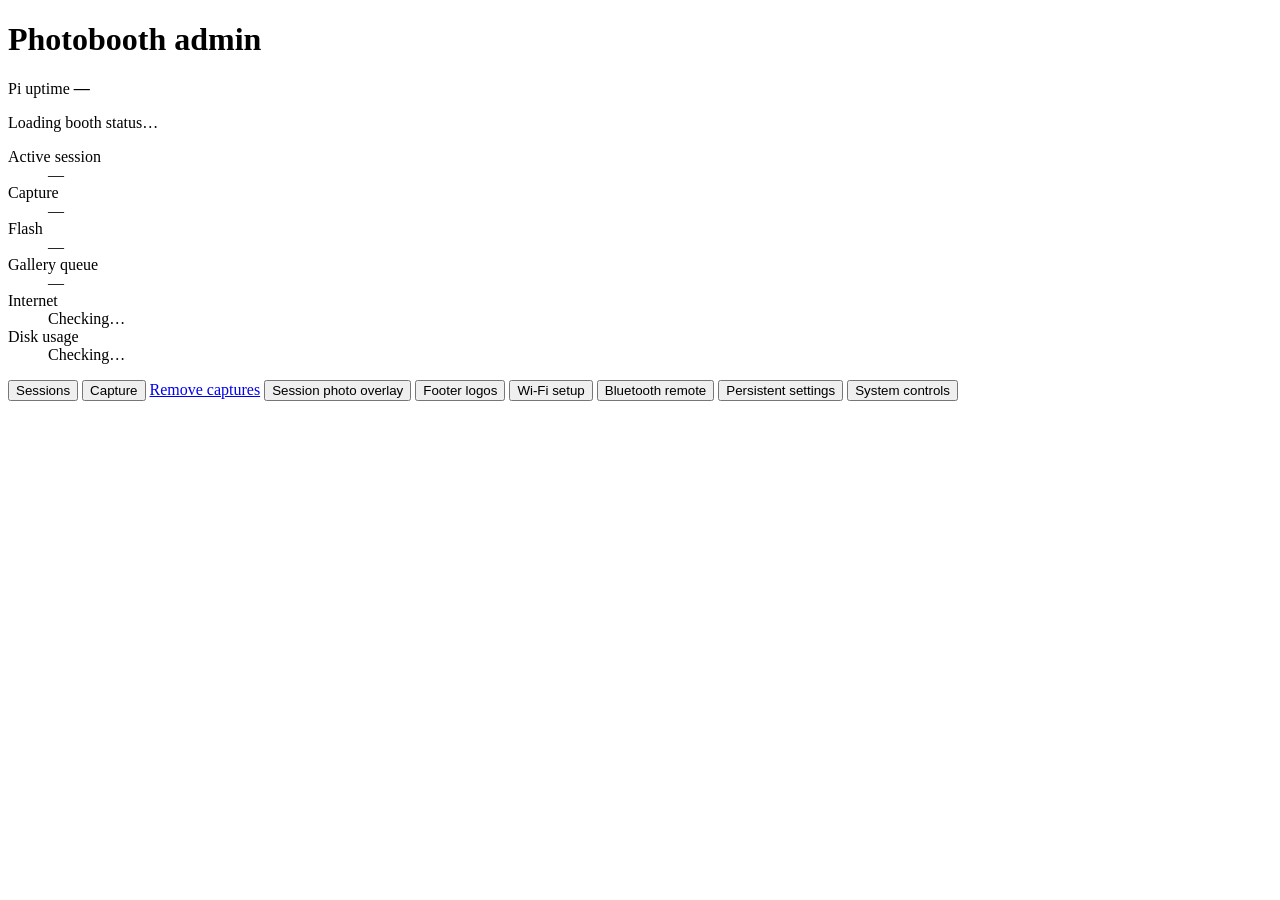
==== commit 5f73d0e1: "Support Bluetooth capture remotes in local admin" ====
--- a/photobooth/static/admin.html
+++ b/photobooth/static/admin.html
@@ -7,6 +7,7 @@
   <link rel="stylesheet" href="/static/appearance.css">
   <link rel="stylesheet" href="/static/admin.css">
   <script src="/static/appearance.js" defer></script>
+  <script src="/static/bluetooth-remote.js" defer></script>
   <script src="/static/admin.js" defer></script>
 </head>
 <body>
@@ -46,7 +47,7 @@
       <button type="button" aria-haspopup="dialog" aria-controls="overlay-panel" data-admin-panel="overlay-panel">Session photo overlay</button>
       <button type="button" aria-haspopup="dialog" aria-controls="footer-logos-panel" data-admin-panel="footer-logos-panel">Footer logos</button>
       <button type="button" aria-haspopup="dialog" aria-controls="wifi-panel" data-admin-panel="wifi-panel">Wi-Fi setup</button>
-      <button type="button" aria-haspopup="dialog" aria-controls="selfie-panel" data-admin-panel="selfie-panel">Bluetooth selfie button</button>
+      <button type="button" aria-haspopup="dialog" aria-controls="selfie-panel" data-open-bluetooth-remote>Bluetooth remote</button>
       <button type="button" aria-haspopup="dialog" aria-controls="settings-panel" data-admin-panel="settings-panel">Persistent settings</button>
       <button type="button" aria-haspopup="dialog" aria-controls="system-panel" data-admin-panel="system-panel">System controls</button>
     </nav>
@@ -149,20 +150,20 @@
       </div>
     </dialog>
 
-    <dialog id="selfie-panel" class="admin-panel" aria-labelledby="selfie-panel-heading">
-      <header class="panel-header">
-        <h2 id="selfie-panel-heading">Bluetooth selfie button</h2>
-        <form method="dialog"><button class="secondary" autofocus>Close</button></form>
-      </header>
-      <div class="panel-content">
-        <p class="muted">Put the button in pairing mode, scan, then select it by name or address.</p>
+    <dialog id="selfie-panel" class="admin-panel" aria-labelledby="selfie-panel-heading" data-bluetooth-api="/api/admin/selfie-button">
+      <header class="panel-header">
+        <h2 id="selfie-panel-heading">Bluetooth remote</h2>
+        <form method="dialog"><button class="secondary" autofocus>Close</button></form>
+      </header>
+      <div class="panel-content">
+        <p class="muted">Put your capture remote in pairing mode, scan, then select it by name or address.</p>
         <form id="selfie-form">
-          <button id="selfie-scan" class="secondary" type="button">Scan for buttons</button>
+          <button id="selfie-scan" class="secondary" type="button">Scan for remotes</button>
           <label>Bluetooth device<select id="selfie-device" required disabled></select></label>
           <button id="selfie-pair" disabled>Pair or reconnect</button>
-          <button id="selfie-forget" class="secondary" type="button" disabled>Forget button</button>
-        </form>
-        <p id="selfie-connection" class="muted"></p>
+          <button id="selfie-forget" class="secondary" type="button" disabled>Forget remote</button>
+        </form>
+        <p id="selfie-connection" class="muted" role="status"></p>
         <div id="selfie-message" class="muted" role="status"></div>
       </div>
     </dialog>
@@ -186,6 +187,13 @@
           <label>Photo wall columns<input name="idle_photo_wall_columns" type="number" min="1" max="12"></label>
           <label>Result display timeout seconds<input name="result_timeout_seconds" type="number" min="1" max="300"></label>
           <label>Camera command<input name="camera_command" type="text"></label>
+          <label>Save captures on camera
+            <select name="save_on_camera">
+              <option value="false">Off</option>
+              <option value="true">On</option>
+            </select>
+            <small>Keep a copy of each photo on the camera’s memory card.</small>
+          </label>
           <label>Flash GPIO pin<input name="gpio_flash_pin" type="number" min="0" max="27"></label>
           <label>Flash duration seconds<input name="flash_seconds" type="number" min="0" max="5" step="0.01"></label>
           <label>Gallery upload URL<input name="upload_url" type="url"><small>Endpoint for uploading queued photos to the hosted Gallery.</small></label>
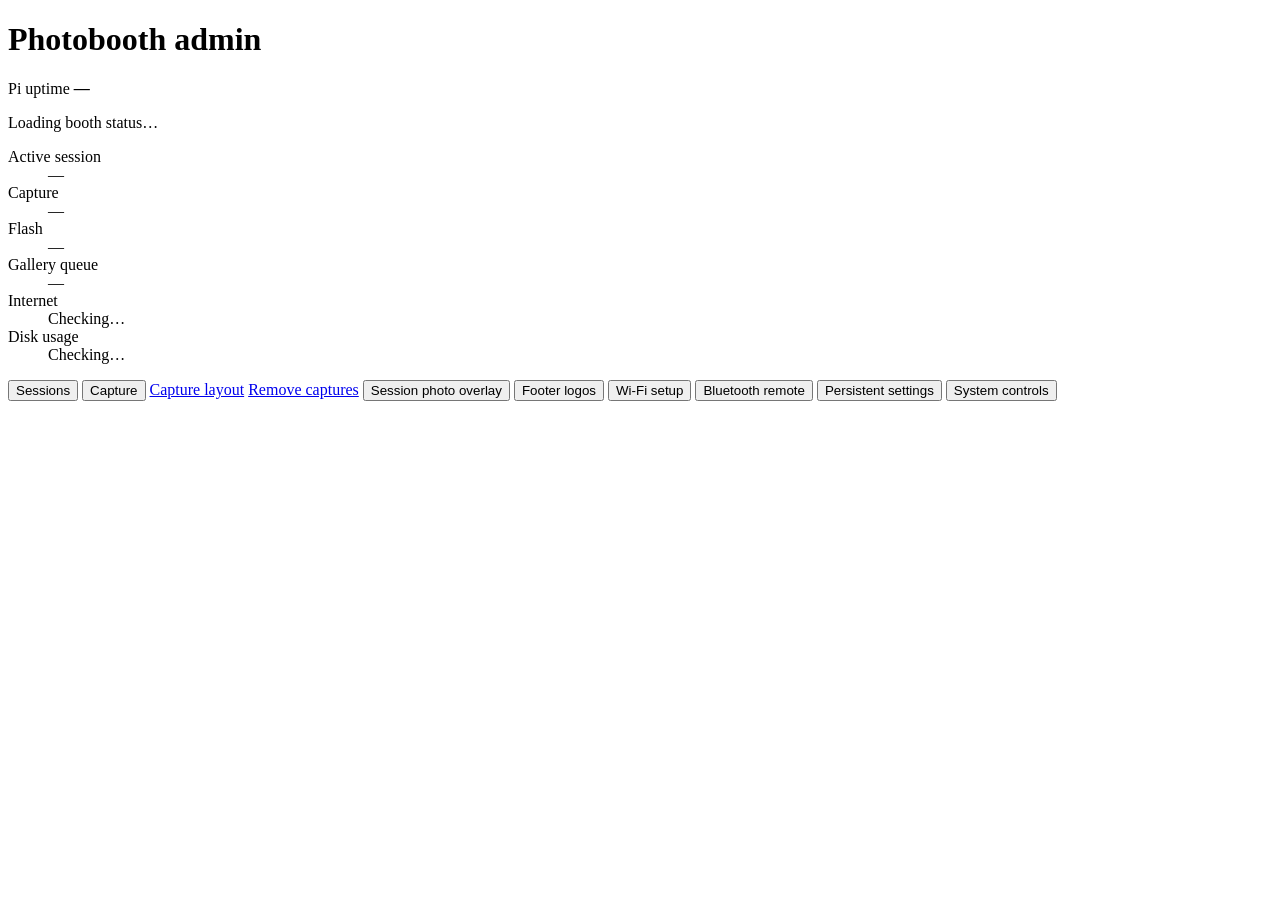
==== commit 41d646c1: "Add configurable photobooth capture layouts" ====
--- a/photobooth/static/admin.html
+++ b/photobooth/static/admin.html
@@ -43,6 +43,7 @@
     <nav class="admin-menu" aria-label="Admin menu">
       <button type="button" aria-haspopup="dialog" aria-controls="sessions-panel" data-admin-panel="sessions-panel">Sessions</button>
       <button type="button" aria-haspopup="dialog" aria-controls="capture-panel" data-admin-panel="capture-panel">Capture</button>
+      <a href="/admin/layout">Capture layout</a>
       <a href="/admin/captures">Remove captures</a>
       <button type="button" aria-haspopup="dialog" aria-controls="overlay-panel" data-admin-panel="overlay-panel">Session photo overlay</button>
       <button type="button" aria-haspopup="dialog" aria-controls="footer-logos-panel" data-admin-panel="footer-logos-panel">Footer logos</button>
@@ -180,12 +181,11 @@
           <span id="accent-message" class="muted" role="status"></span>
         </form>
         <form id="settings-form" class="settings">
-          <label>Countdown seconds<input name="countdown_seconds" type="number" min="0" max="30"></label>
+          <label>Single-photo countdown seconds<input name="countdown_seconds" type="number" min="0" max="30"><small id="single-countdown-help"></small></label>
           <label>Between shots seconds<input name="sequence_interval_seconds" type="number" min="0" max="10" step="0.1"></label>
-          <label>Sequence photo countdown seconds<input name="sequence_countdown_seconds" type="number" min="0" max="30"><small>Countdown before each photo in a four shot sequence</small></label>
-          <label>Camera trigger lead seconds<input name="capture_lead_seconds" type="number" min="0" max="5" step="0.1"><small>Start the camera command before countdown zero</small></label>
-          <label>Photo wall columns<input name="idle_photo_wall_columns" type="number" min="1" max="12"></label>
-          <label>Result display timeout seconds<input name="result_timeout_seconds" type="number" min="1" max="300"></label>
+          <label>Sequence photo countdown seconds<input name="sequence_countdown_seconds" type="number" min="0" max="30"><small id="sequence-countdown-help">The first photo always gets at least 3 seconds.</small></label>
+          <label>Initial and fallback camera lead (seconds)<input name="capture_lead_seconds" type="number" min="0" max="5" step="0.1"><small>Single photos and card-based sequences learn their own timing</small></label>
+          <label>Side gallery thumbnails<input name="idle_photo_wall_columns" type="number" min="1" max="12"></label>
           <label>Camera command<input name="camera_command" type="text"></label>
           <label>Save captures on camera
             <select name="save_on_camera">
